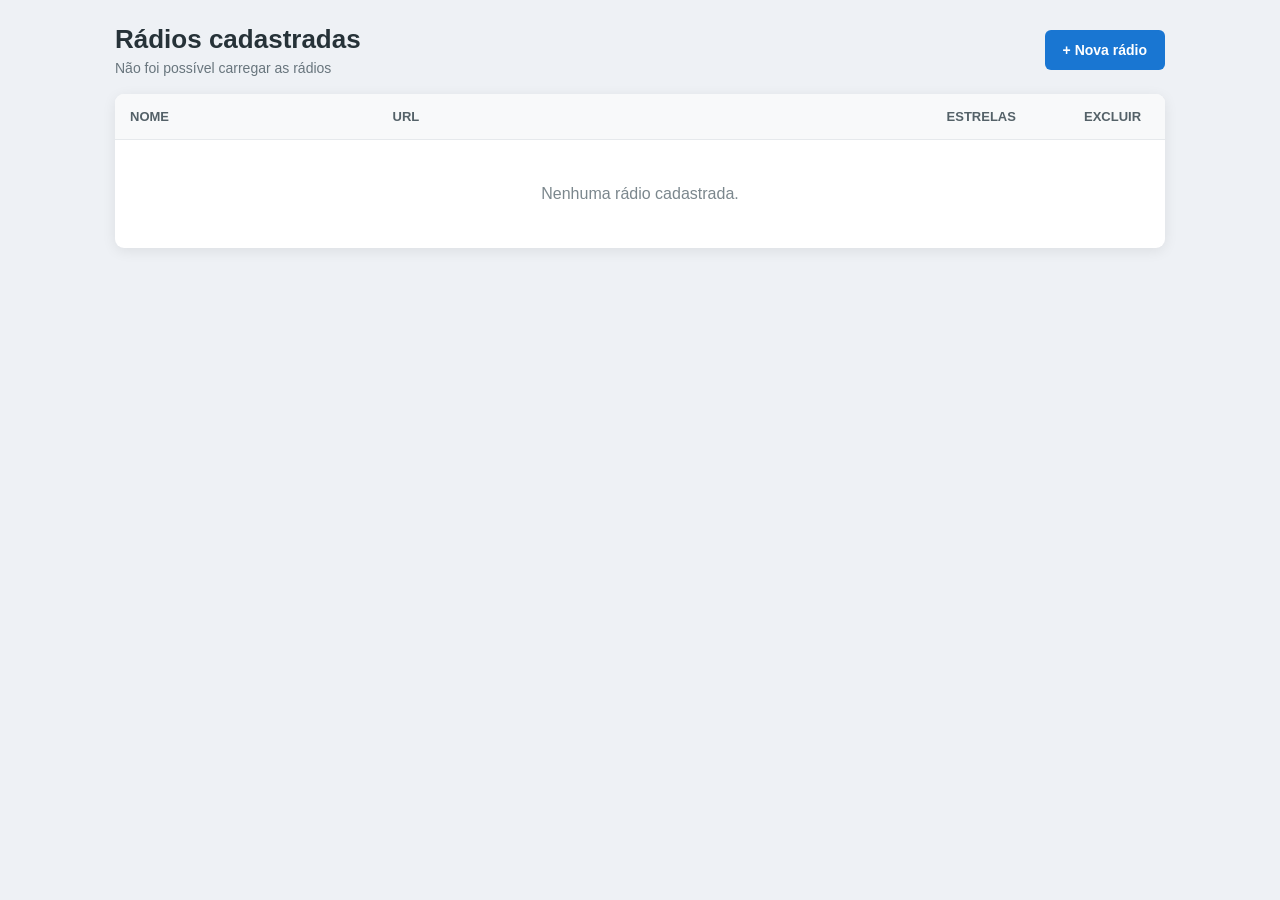
==== web/index.html @ 8df05f9e "Adicionado interface para configuração wi-fi, Adiconado servidor com interface web para cadatro e de" ====
<!DOCTYPE html>
<html lang="pt-BR">
<head>
    <meta charset="UTF-8">
    <meta name="viewport" content="width=device-width, initial-scale=1.0">

    <title>Rádio Web</title>

    <style>
        * {
            box-sizing: border-box;
        }

        body {
            margin: 0;
            padding: 24px;
            background: #eef1f5;
            color: #263238;
            font-family: Arial, sans-serif;
        }

        .container {
            width: 100%;
            max-width: 1050px;
            margin: 0 auto;
        }

        .cabecalho {
            display: flex;
            align-items: center;
            justify-content: space-between;
            gap: 16px;
            margin-bottom: 18px;
        }

        .cabecalho h1 {
            margin: 0;
            font-size: 26px;
        }

        .cabecalho p {
            margin: 5px 0 0;
            color: #68757d;
            font-size: 14px;
        }

        button {
            border: 0;
            border-radius: 6px;
            cursor: pointer;
            font-size: 14px;
        }

        .btn-nova {
            flex-shrink: 0;
            padding: 12px 18px;
            background: #1976d2;
            color: white;
            font-weight: bold;
        }

        .btn-nova:hover {
            background: #125ea9;
        }

        .painel {
            overflow: hidden;
            background: white;
            border-radius: 9px;
            box-shadow: 0 3px 14px rgba(0, 0, 0, 0.08);
        }

        .tabela-responsiva {
            overflow-x: auto;
        }

        table {
            width: 100%;
            border-collapse: collapse;
        }

        th,
        td {
            padding: 15px;
            border-bottom: 1px solid #e6e9ec;
            text-align: left;
            vertical-align: middle;
        }

        th {
            background: #f8f9fa;
            color: #546168;
            font-size: 13px;
            text-transform: uppercase;
        }

        th:nth-child(1) {
            width: 25%;
        }

        th:nth-child(2) {
            width: 50%;
        }

        th:nth-child(3) {
            width: 15%;
            text-align: center;
        }

        th:nth-child(4) {
            width: 10%;
            text-align: center;
        }

        td:nth-child(3),
        td:nth-child(4) {
            text-align: center;
        }

        tr:last-child td {
            border-bottom: 0;
        }

        .radio-nome {
            font-weight: bold;
        }

        .radio-url {
            display: block;
            max-width: 500px;
            overflow: hidden;
            color: #607d8b;
            text-overflow: ellipsis;
            white-space: nowrap;
        }

        .estrelas-tabela {
            color: #f5a623;
            font-size: 19px;
            white-space: nowrap;
        }

        .estrela-vazia {
            color: #d6dadd;
        }

        .btn-excluir {
            padding: 8px 12px;
            background: #ffebee;
            color: #c62828;
        }

        .btn-excluir:hover {
            background: #ffcdd2;
        }

        .lista-vazia {
            padding: 45px 20px;
            color: #7b878d;
            text-align: center;
        }

        .modal {
            position: fixed;
            inset: 0;
            z-index: 1000;
            display: none;
            align-items: center;
            justify-content: center;
            padding: 20px;
            background: rgba(20, 30, 35, 0.65);
        }

        .modal.aberto {
            display: flex;
        }

        .modal-conteudo {
            width: 100%;
            max-width: 500px;
            overflow: hidden;
            background: white;
            border-radius: 10px;
            box-shadow: 0 12px 35px rgba(0, 0, 0, 0.25);
        }

        .modal-cabecalho {
            display: flex;
            align-items: center;
            justify-content: space-between;
            padding: 19px 22px;
            border-bottom: 1px solid #e6e9ec;
        }

        .modal-cabecalho h2 {
            margin: 0;
            font-size: 21px;
        }

        .btn-fechar {
            padding: 4px 8px;
            background: transparent;
            color: #68757d;
            font-size: 26px;
            line-height: 1;
        }

        .modal-corpo {
            padding: 22px;
        }

        .campo {
            margin-bottom: 18px;
        }

        .campo label {
            display: block;
            margin-bottom: 7px;
            font-size: 14px;
            font-weight: bold;
        }

        .campo input {
            width: 100%;
            padding: 11px 12px;
            border: 1px solid #cfd6da;
            border-radius: 6px;
            outline: none;
            font-size: 15px;
        }

        .campo input:focus {
            border-color: #1976d2;
            box-shadow: 0 0 0 3px rgba(25, 118, 210, 0.12);
        }

        .seletor-estrelas {
            display: flex;
            gap: 5px;
        }

        .seletor-estrelas button {
            padding: 0;
            background: transparent;
            color: #d6dadd;
            font-size: 32px;
            line-height: 1;
        }

        .seletor-estrelas button.ativa {
            color: #f5a623;
        }

        .modal-rodape {
            display: flex;
            justify-content: flex-end;
            gap: 10px;
            padding: 16px 22px;
            background: #f8f9fa;
            border-top: 1px solid #e6e9ec;
        }

        .btn-cancelar,
        .btn-adicionar {
            padding: 10px 17px;
        }

        .btn-cancelar {
            background: #e4e8ea;
            color: #37474f;
        }

        .btn-adicionar {
            background: #1976d2;
            color: white;
            font-weight: bold;
        }

        .btn-adicionar:hover {
            background: #125ea9;
        }

        @media (max-width: 650px) {
            body {
                padding: 15px;
            }

            .cabecalho {
                align-items: stretch;
                flex-direction: column;
            }

            .btn-nova {
                width: 100%;
            }

            th,
            td {
                padding: 12px 10px;
            }

            .radio-url {
                max-width: 190px;
            }

            .texto-excluir {
                display: none;
            }

            .btn-excluir::after {
                content: "Excluir";
            }
        }
    </style>
</head>

<body>
    <main class="container">
        <header class="cabecalho">
            <div>
                <h1>Rádios cadastradas</h1>
                <p id="quantidadeRadios">Nenhuma rádio cadastrada</p>
            </div>

            <button type="button" class="btn-nova" id="btnNovaRadio">
                + Nova rádio
            </button>
        </header>

        <section class="painel">
            <div class="tabela-responsiva">
                <table>
                    <thead>
                        <tr>
                            <th>Nome</th>
                            <th>URL</th>
                            <th>Estrelas</th>
                            <th>Excluir</th>
                        </tr>
                    </thead>

                    <tbody id="corpoTabela"></tbody>
                </table>
            </div>

            <div class="lista-vazia" id="listaVazia">
                Nenhuma rádio cadastrada.
            </div>
        </section>
    </main>

    <div class="modal" id="modalRadio">
        <div class="modal-conteudo">
            <form id="formRadio">
                <div class="modal-cabecalho">
                    <h2>Nova rádio</h2>

                    <button
                        type="button"
                        class="btn-fechar"
                        id="btnFecharModal"
                        aria-label="Fechar"
                    >
                        &times;
                    </button>
                </div>

                <div class="modal-corpo">
                    <div class="campo">
                        <label for="nome">Nome</label>

                        <input
                            type="text"
                            id="nome"
                            maxlength="50"
                            required
                            autocomplete="off"
                        >
                    </div>

                    <div class="campo">
                        <label for="url">URL da transmissão</label>

                        <input
                            type="url"
                            id="url"
                            placeholder="https://..."
                            required
                            autocomplete="off"
                        >
                    </div>

                    <div class="campo">
                        <label>Avaliação</label>

                        <div class="seletor-estrelas" id="seletorEstrelas">
                            <button type="button" data-valor="1">★</button>
                            <button type="button" data-valor="2">★</button>
                            <button type="button" data-valor="3">★</button>
                            <button type="button" data-valor="4">★</button>
                            <button type="button" data-valor="5">★</button>
                        </div>
                    </div>
                </div>

                <div class="modal-rodape">
                    <button
                        type="button"
                        class="btn-cancelar"
                        id="btnCancelar"
                    >
                        Cancelar
                    </button>

                    <button type="submit" class="btn-adicionar">
                        Adicionar
                    </button>
                </div>
            </form>
        </div>
    </div>

   <script>
    const corpoTabela = document.getElementById("corpoTabela");
    const listaVazia = document.getElementById("listaVazia");
    const quantidadeRadios = document.getElementById("quantidadeRadios");

    const modalRadio = document.getElementById("modalRadio");
    const formRadio = document.getElementById("formRadio");
    const campoNome = document.getElementById("nome");
    const campoUrl = document.getElementById("url");

    const botoesEstrelas = document.querySelectorAll(
        "#seletorEstrelas button"
    );

    let estrelasSelecionadas = 3;
    let radios = [];

    function escaparHtml(texto) {
        const elemento = document.createElement("div");
        elemento.textContent = texto;

        return elemento.innerHTML;
    }

    function criarTextoEstrelas(quantidade) {
        let html = "";

        for (let i = 1; i <= 5; i++) {
            if (i <= quantidade) {
                html += "<span>★</span>";
            } else {
                html += '<span class="estrela-vazia">★</span>';
            }
        }

        return html;
    }

    function renderizarRadios() {
        corpoTabela.innerHTML = "";

        listaVazia.style.display =
            radios.length === 0 ? "block" : "none";

        if (radios.length === 1) {
            quantidadeRadios.textContent = "1 rádio cadastrada";
        } else if (radios.length > 1) {
            quantidadeRadios.textContent =
                radios.length + " rádios cadastradas";
        } else {
            quantidadeRadios.textContent =
                "Nenhuma rádio cadastrada";
        }

        radios.forEach(function (radio) {
            const linha = document.createElement("tr");

            linha.innerHTML = `
                <td>
                    <span class="radio-nome">
                        ${escaparHtml(radio.nome)}
                    </span>
                </td>

                <td>
                    <span
                        class="radio-url"
                        title="${escaparHtml(radio.url)}"
                    >
                        ${escaparHtml(radio.url)}
                    </span>
                </td>

                <td>
                    <span class="estrelas-tabela">
                        ${criarTextoEstrelas(radio.estrelas)}
                    </span>
                </td>

                <td>
                    <button
                        type="button"
                        class="btn-excluir"
                        data-id="${radio.id}"
                    >
                        <span class="texto-excluir">
                            Excluir
                        </span>
                    </button>
                </td>
            `;

            corpoTabela.appendChild(linha);
        });
    }

    async function carregarRadios() {
        quantidadeRadios.textContent = "Carregando rádios...";

        try {
            const resposta = await fetch("/api/radios");

            if (!resposta.ok) {
                throw new Error("Falha ao carregar as rádios");
            }

            radios = await resposta.json();

            if (!Array.isArray(radios)) {
                radios = [];
            }

            renderizarRadios();
        } catch (erro) {
            radios = [];
            renderizarRadios();

            quantidadeRadios.textContent =
                "Não foi possível carregar as rádios";

            alert(erro.message);
        }
    }

    function abrirModal() {
        formRadio.reset();

        estrelasSelecionadas = 3;
        atualizarSeletorEstrelas();

        modalRadio.classList.add("aberto");
        campoNome.focus();
    }

    function fecharModal() {
        modalRadio.classList.remove("aberto");
    }

    function atualizarSeletorEstrelas() {
        botoesEstrelas.forEach(function (botao) {
            const valor = Number(botao.dataset.valor);

            botao.classList.toggle(
                "ativa",
                valor <= estrelasSelecionadas
            );
        });
    }

    async function adicionarRadio(nome, url) {
        const resposta = await fetch("/api/radios", {
            method: "POST",

            headers: {
                "Content-Type": "application/json"
            },

            body: JSON.stringify({
                nome: nome,
                url: url,
                estrelas: estrelasSelecionadas
            })
        });

        if (!resposta.ok) {
            const dados = await resposta.json().catch(function () {
                return {};
            });

            throw new Error(
                dados.erro ||
                "Não foi possível adicionar a rádio"
            );
        }
    }

    async function excluirRadio(id) {
        const radio = radios.find(function (item) {
            return Number(item.id) === id;
        });

        if (!radio) {
            return;
        }

        const confirmado = confirm(
            'Excluir a rádio "' + radio.nome + '"?'
        );

        if (!confirmado) {
            return;
        }

        try {
            const resposta = await fetch(
                "/api/radios?id=" + id,
                {
                    method: "DELETE"
                }
            );

            if (!resposta.ok) {
                const dados = await resposta.json().catch(function () {
                    return {};
                });

                throw new Error(
                    dados.erro ||
                    "Não foi possível excluir a rádio"
                );
            }

            await carregarRadios();
        } catch (erro) {
            alert(erro.message);
        }
    }

    document
        .getElementById("btnNovaRadio")
        .addEventListener("click", abrirModal);

    document
        .getElementById("btnFecharModal")
        .addEventListener("click", fecharModal);

    document
        .getElementById("btnCancelar")
        .addEventListener("click", fecharModal);

    botoesEstrelas.forEach(function (botao) {
        botao.addEventListener("click", function () {
            estrelasSelecionadas = Number(
                botao.dataset.valor
            );

            atualizarSeletorEstrelas();
        });
    });

    formRadio.addEventListener(
        "submit",
        async function (evento) {
            evento.preventDefault();

            const nome = campoNome.value.trim();
            const url = campoUrl.value.trim();

            if (!nome || !url) {
                return;
            }

            const botaoAdicionar = formRadio.querySelector(
                ".btn-adicionar"
            );

            botaoAdicionar.disabled = true;
            botaoAdicionar.textContent = "Adicionando...";

            try {
                await adicionarRadio(nome, url);

                fecharModal();
                await carregarRadios();
            } catch (erro) {
                alert(erro.message);
            } finally {
                botaoAdicionar.disabled = false;
                botaoAdicionar.textContent = "Adicionar";
            }
        }
    );

    corpoTabela.addEventListener("click", function (evento) {
        const botao = evento.target.closest(".btn-excluir");

        if (!botao) {
            return;
        }

        excluirRadio(Number(botao.dataset.id));
    });

    modalRadio.addEventListener("click", function (evento) {
        if (evento.target === modalRadio) {
            fecharModal();
        }
    });

    document.addEventListener("keydown", function (evento) {
        if (evento.key === "Escape") {
            fecharModal();
        }
    });

    atualizarSeletorEstrelas();
    carregarRadios();
</script>
</body>
</html>
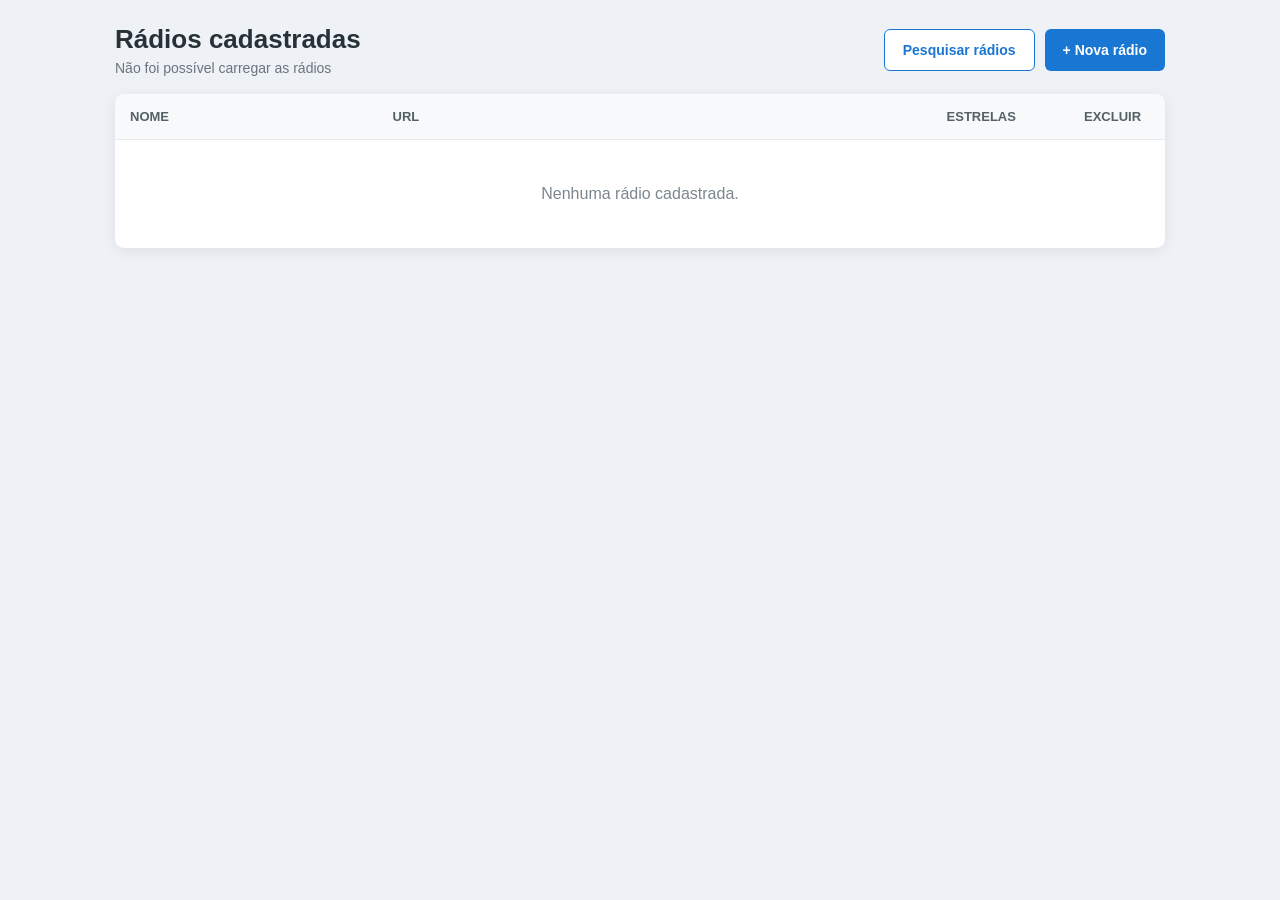
==== commit 82caa73e: "feat: consolida recursos do radio e remove experimentos - adiciona reproducao de arquivos do microSD" ====
--- a/web/index.html
+++ b/web/index.html
@@ -61,6 +61,24 @@
 
         .btn-nova:hover {
             background: #125ea9;
+        }
+
+        .acoes-cabecalho {
+            display: flex;
+            flex-shrink: 0;
+            gap: 10px;
+        }
+
+        .btn-pesquisar {
+            padding: 12px 18px;
+            background: white;
+            color: #1976d2;
+            border: 1px solid #1976d2;
+            font-weight: bold;
+        }
+
+        .btn-pesquisar:hover {
+            background: #eaf3fb;
         }
 
         .painel {
@@ -280,6 +298,188 @@
             background: #125ea9;
         }
 
+        .modal-pesquisa-conteudo {
+            display: flex;
+            width: 100%;
+            max-width: 900px;
+            max-height: calc(100vh - 40px);
+            flex-direction: column;
+        }
+
+        .filtros-pesquisa {
+            display: grid;
+            grid-template-columns: 1fr 1fr;
+            gap: 12px;
+            margin-bottom: 12px;
+        }
+
+        .campo-pesquisa label {
+            display: block;
+            margin-bottom: 6px;
+            color: #546168;
+            font-size: 13px;
+            font-weight: bold;
+        }
+
+        .campo-pesquisa input,
+        .campo-pesquisa select {
+            width: 100%;
+            min-width: 0;
+            padding: 11px 12px;
+            border: 1px solid #cfd6da;
+            border-radius: 6px;
+            background: white;
+            outline: none;
+            font-size: 15px;
+        }
+
+        .campo-pesquisa input:focus,
+        .campo-pesquisa select:focus {
+            border-color: #1976d2;
+            box-shadow: 0 0 0 3px rgba(25, 118, 210, 0.12);
+        }
+
+        .linha-pesquisa {
+            display: flex;
+            align-items: flex-end;
+            gap: 10px;
+        }
+
+        .linha-pesquisa .campo-pesquisa {
+            min-width: 0;
+            flex: 1;
+        }
+
+        .btn-buscar {
+            padding: 11px 20px;
+            background: #1976d2;
+            color: white;
+            font-weight: bold;
+        }
+
+        .dica-pesquisa {
+            margin: 10px 0 0;
+            color: #546168;
+            font-size: 12px;
+        }
+
+        .preview {
+            display: none;
+            align-items: center;
+            gap: 15px;
+            margin-top: 18px;
+            padding: 12px 14px;
+            background: #eef6fd;
+            border-radius: 7px;
+        }
+
+        .preview.ativo {
+            display: flex;
+        }
+
+        .preview-informacao {
+            min-width: 0;
+            flex: 1;
+        }
+
+        .preview-informacao strong,
+        .preview-informacao span {
+            display: block;
+            overflow: hidden;
+            text-overflow: ellipsis;
+            white-space: nowrap;
+        }
+
+        .preview-informacao span {
+            margin-top: 3px;
+            color: #607d8b;
+            font-size: 12px;
+        }
+
+        .preview audio {
+            width: 300px;
+            max-width: 100%;
+            height: 38px;
+        }
+
+        .resultados-pesquisa {
+            min-height: 150px;
+            max-height: 55vh;
+            overflow-y: auto;
+            padding: 0 22px 22px;
+        }
+
+        .mensagem-pesquisa {
+            padding: 38px 15px;
+            color: #7b878d;
+            text-align: center;
+        }
+
+        .resultado-radio {
+            display: flex;
+            align-items: center;
+            gap: 16px;
+            padding: 15px 0;
+            border-bottom: 1px solid #e6e9ec;
+        }
+
+        .resultado-radio:last-child {
+            border-bottom: 0;
+        }
+
+        .resultado-informacao {
+            min-width: 0;
+            flex: 1;
+        }
+
+        .resultado-nome {
+            display: block;
+            margin-bottom: 5px;
+            font-size: 16px;
+        }
+
+        .resultado-detalhes {
+            color: #68757d;
+            font-size: 13px;
+        }
+
+        .resultado-url {
+            display: block;
+            overflow: hidden;
+            margin-top: 5px;
+            color: #78909c;
+            font-size: 12px;
+            text-overflow: ellipsis;
+            white-space: nowrap;
+        }
+
+        .resultado-acoes {
+            display: flex;
+            flex-shrink: 0;
+            gap: 8px;
+        }
+
+        .btn-testar,
+        .btn-importar {
+            padding: 9px 13px;
+            font-weight: bold;
+        }
+
+        .btn-testar {
+            background: #e8f5e9;
+            color: #2e7d32;
+        }
+
+        .btn-testar.tocando {
+            background: #fff3e0;
+            color: #e65100;
+        }
+
+        .btn-importar {
+            background: #1976d2;
+            color: white;
+        }
+
         @media (max-width: 650px) {
             body {
                 padding: 15px;
@@ -290,7 +490,12 @@
                 flex-direction: column;
             }
 
-            .btn-nova {
+            .acoes-cabecalho {
+                flex-direction: column;
+            }
+
+            .btn-nova,
+            .btn-pesquisar {
                 width: 100%;
             }
 
@@ -309,6 +514,34 @@
 
             .btn-excluir::after {
                 content: "Excluir";
+            }
+
+            .filtros-pesquisa {
+                grid-template-columns: 1fr;
+            }
+
+            .linha-pesquisa,
+            .preview,
+            .resultado-radio {
+                align-items: stretch;
+                flex-direction: column;
+            }
+
+            .btn-buscar {
+                width: 100%;
+            }
+
+            .preview audio {
+                width: 100%;
+            }
+
+            .resultado-acoes {
+                width: 100%;
+            }
+
+            .btn-testar,
+            .btn-importar {
+                flex: 1;
             }
         }
     </style>
@@ -322,9 +555,19 @@
                 <p id="quantidadeRadios">Nenhuma rádio cadastrada</p>
             </div>
 
-            <button type="button" class="btn-nova" id="btnNovaRadio">
-                + Nova rádio
-            </button>
+            <div class="acoes-cabecalho">
+                <button
+                    type="button"
+                    class="btn-pesquisar"
+                    id="btnPesquisarRadio"
+                >
+                    Pesquisar rádios
+                </button>
+
+                <button type="button" class="btn-nova" id="btnNovaRadio">
+                    + Nova rádio
+                </button>
+            </div>
         </header>
 
         <section class="painel">
@@ -420,6 +663,113 @@
         </div>
     </div>
 
+    <div class="modal" id="modalPesquisa">
+        <div class="modal-conteudo modal-pesquisa-conteudo">
+            <div class="modal-cabecalho">
+                <h2>Pesquisar rádios</h2>
+
+                <button
+                    type="button"
+                    class="btn-fechar"
+                    id="btnFecharPesquisa"
+                    aria-label="Fechar"
+                >
+                    &times;
+                </button>
+            </div>
+
+            <div class="modal-corpo">
+                <form class="pesquisa-form" id="formPesquisa">
+                    <div class="filtros-pesquisa">
+                        <div class="campo-pesquisa">
+                            <label for="paisPesquisa">País</label>
+
+                            <select id="paisPesquisa">
+                                <option value="">Todos os países</option>
+                                <option value="BR" selected>Brasil</option>
+                                <option value="AR">Argentina</option>
+                                <option value="AU">Austrália</option>
+                                <option value="CA">Canadá</option>
+                                <option value="CL">Chile</option>
+                                <option value="CO">Colômbia</option>
+                                <option value="DE">Alemanha</option>
+                                <option value="ES">Espanha</option>
+                                <option value="FR">França</option>
+                                <option value="GB">Reino Unido</option>
+                                <option value="IT">Itália</option>
+                                <option value="JP">Japão</option>
+                                <option value="MX">México</option>
+                                <option value="NZ">New Zealand</option>
+                                <option value="NL">Países Baixos</option>
+                                <option value="PT">Portugal</option>
+                                <option value="US">Estados Unidos</option>
+                                <option value="UY">Uruguai</option>
+                            </select>
+                        </div>
+
+                        <div class="campo-pesquisa">
+                            <label for="generoPesquisa">Gênero</label>
+
+                            <select id="generoPesquisa">
+                                <option value="">Todos os gêneros</option>
+                                <option value="rock">Rock</option>
+                                <option value="pop">Pop</option>
+                                <option value="jazz">Jazz</option>
+                                <option value="blues">Blues</option>
+                                <option value="electronic">Eletrônica</option>
+                                <option value="classical">Clássica</option>
+                                <option value="country">Country</option>
+                                <option value="mpb">MPB</option>
+                                <option value="sertanejo">Sertanejo</option>
+                                <option value="gospel">Gospel</option>
+                                <option value="news">Notícias</option>
+                                <option value="sports">Esportes</option>
+                            </select>
+                        </div>
+                    </div>
+
+                    <div class="linha-pesquisa">
+                        <div class="campo-pesquisa">
+                            <label for="termoPesquisa">
+                                Nome da rádio (opcional)
+                            </label>
+
+                            <input
+                                type="search"
+                                id="termoPesquisa"
+                                placeholder="Ex.: Antena 1, Alpha FM..."
+                                autocomplete="off"
+                            >
+                        </div>
+
+                        <button type="submit" class="btn-buscar">
+                            Buscar
+                        </button>
+                    </div>
+                </form>
+
+                <p class="dica-pesquisa">
+                    Você pode combinar país, gênero e nome.
+                </p>
+
+                <div class="preview" id="areaPreview">
+                    <div class="preview-informacao">
+                        <strong id="nomePreview"></strong>
+                        <span id="statusPreview">Carregando transmissão...</span>
+                    </div>
+
+                    <audio id="playerPreview" controls></audio>
+                </div>
+            </div>
+
+            <div class="resultados-pesquisa" id="resultadosPesquisa">
+                <div class="mensagem-pesquisa">
+                    Digite o nome de uma rádio para pesquisar.
+                </div>
+            </div>
+        </div>
+    </div>
+
    <script>
     const corpoTabela = document.getElementById("corpoTabela");
     const listaVazia = document.getElementById("listaVazia");
@@ -430,12 +780,27 @@
     const campoNome = document.getElementById("nome");
     const campoUrl = document.getElementById("url");
 
+    const modalPesquisa = document.getElementById("modalPesquisa");
+    const formPesquisa = document.getElementById("formPesquisa");
+    const termoPesquisa = document.getElementById("termoPesquisa");
+    const paisPesquisa = document.getElementById("paisPesquisa");
+    const generoPesquisa = document.getElementById("generoPesquisa");
+    const resultadosPesquisa = document.getElementById(
+        "resultadosPesquisa"
+    );
+    const areaPreview = document.getElementById("areaPreview");
+    const nomePreview = document.getElementById("nomePreview");
+    const statusPreview = document.getElementById("statusPreview");
+    const playerPreview = document.getElementById("playerPreview");
+
     const botoesEstrelas = document.querySelectorAll(
         "#seletorEstrelas button"
     );
 
     let estrelasSelecionadas = 3;
     let radios = [];
+    let radiosEncontradas = [];
+    let indicePreview = -1;
 
     function escaparHtml(texto) {
         const elemento = document.createElement("div");
@@ -544,11 +909,14 @@
         }
     }
 
-    function abrirModal() {
+    function abrirModal(nome, url) {
         formRadio.reset();
 
         estrelasSelecionadas = 3;
         atualizarSeletorEstrelas();
+
+        campoNome.value = nome || "";
+        campoUrl.value = url || "";
 
         modalRadio.classList.add("aberto");
         campoNome.focus();
@@ -567,6 +935,258 @@
                 valor <= estrelasSelecionadas
             );
         });
+    }
+
+    function abrirPesquisa() {
+        modalPesquisa.classList.add("aberto");
+        termoPesquisa.focus();
+    }
+
+    function pararPreview() {
+        playerPreview.pause();
+        playerPreview.removeAttribute("src");
+        playerPreview.load();
+
+        areaPreview.classList.remove("ativo");
+        indicePreview = -1;
+
+        resultadosPesquisa
+            .querySelectorAll(".btn-testar")
+            .forEach(function (botao) {
+                botao.classList.remove("tocando");
+                botao.textContent = "Testar";
+            });
+    }
+
+    function fecharPesquisa() {
+        pararPreview();
+        modalPesquisa.classList.remove("aberto");
+    }
+
+    function obterUrlRadio(radio) {
+        return radio.url_resolved || radio.url || "";
+    }
+
+    function criarDetalhesRadio(radio) {
+        const detalhes = [];
+
+        if (radio.state) {
+            detalhes.push(radio.state);
+        } else if (radio.country) {
+            detalhes.push(radio.country);
+        }
+
+        if (radio.codec) {
+            detalhes.push(radio.codec);
+        }
+
+        if (Number(radio.bitrate) > 0) {
+            detalhes.push(radio.bitrate + " kbps");
+        }
+
+        detalhes.push((Number(radio.votes) || 0) + " votos");
+
+        return detalhes.join(" · ");
+    }
+
+    function renderizarResultadosPesquisa() {
+        if (radiosEncontradas.length === 0) {
+            resultadosPesquisa.innerHTML = `
+                <div class="mensagem-pesquisa">
+                    Nenhuma rádio encontrada.
+                </div>
+            `;
+
+            return;
+        }
+
+        resultadosPesquisa.innerHTML =
+            radiosEncontradas.map(function (radio, indice) {
+                const url = obterUrlRadio(radio);
+
+                return `
+                    <div class="resultado-radio">
+                        <div class="resultado-informacao">
+                            <strong class="resultado-nome">
+                                ${escaparHtml(radio.name || "Sem nome")}
+                            </strong>
+
+                            <span class="resultado-detalhes">
+                                ${escaparHtml(criarDetalhesRadio(radio))}
+                            </span>
+
+                            <span
+                                class="resultado-url"
+                                title="${escaparHtml(url)}"
+                            >
+                                ${escaparHtml(url)}
+                            </span>
+                        </div>
+
+                        <div class="resultado-acoes">
+                            <button
+                                type="button"
+                                class="btn-testar"
+                                data-indice="${indice}"
+                            >
+                                Testar
+                            </button>
+
+                            <button
+                                type="button"
+                                class="btn-importar"
+                                data-indice="${indice}"
+                            >
+                                Adicionar
+                            </button>
+                        </div>
+                    </div>
+                `;
+            }).join("");
+    }
+
+    async function pesquisarRadios() {
+        const termo = termoPesquisa.value.trim();
+        const pais = paisPesquisa.value;
+        const genero = generoPesquisa.value;
+
+        pararPreview();
+
+        resultadosPesquisa.innerHTML = `
+            <div class="mensagem-pesquisa">
+                Pesquisando...
+            </div>
+        `;
+
+        const parametros = new URLSearchParams({
+            hidebroken: "true",
+            order: "votes",
+            reverse: "true",
+            limit: "30"
+        });
+
+        if (termo) {
+            parametros.set("name", termo);
+        }
+
+        if (pais) {
+            parametros.set("countrycode", pais);
+        }
+
+        if (genero) {
+            parametros.set("tag", genero);
+        }
+
+        const servidores = [
+            "https://de1.api.radio-browser.info",
+            "https://at1.api.radio-browser.info",
+            "https://nl1.api.radio-browser.info"
+        ];
+
+        let ultimoErro = null;
+
+        for (const servidor of servidores) {
+            try {
+                const resposta = await fetch(
+                    servidor +
+                    "/json/stations/search?" +
+                    parametros.toString()
+                );
+
+                if (!resposta.ok) {
+                    throw new Error("Servidor indisponível");
+                }
+
+                const dados = await resposta.json();
+
+                radiosEncontradas = Array.isArray(dados)
+                    ? dados.filter(function (radio) {
+                        return Boolean(obterUrlRadio(radio));
+                    })
+                    : [];
+
+                renderizarResultadosPesquisa();
+
+                return;
+            } catch (erro) {
+                ultimoErro = erro;
+            }
+        }
+
+        radiosEncontradas = [];
+        resultadosPesquisa.innerHTML = `
+            <div class="mensagem-pesquisa">
+                Não foi possível consultar o Radio Browser.
+                Verifique a internet e tente novamente.
+            </div>
+        `;
+
+        console.error(ultimoErro);
+    }
+
+    function testarRadio(indice) {
+        const radio = radiosEncontradas[indice];
+
+        if (!radio) {
+            return;
+        }
+
+        if (indicePreview === indice && !playerPreview.paused) {
+            playerPreview.pause();
+
+            const botaoAtual = resultadosPesquisa.querySelector(
+                '.btn-testar[data-indice="' + indice + '"]'
+            );
+
+            if (botaoAtual) {
+                botaoAtual.classList.remove("tocando");
+                botaoAtual.textContent = "Testar";
+            }
+
+            return;
+        }
+
+        pararPreview();
+
+        indicePreview = indice;
+        nomePreview.textContent = radio.name || "Sem nome";
+        statusPreview.textContent = "Carregando transmissão...";
+        areaPreview.classList.add("ativo");
+
+        const botao = resultadosPesquisa.querySelector(
+            '.btn-testar[data-indice="' + indice + '"]'
+        );
+
+        if (botao) {
+            botao.classList.add("tocando");
+            botao.textContent = "Parar";
+        }
+
+        playerPreview.src = obterUrlRadio(radio);
+
+        playerPreview.play().catch(function () {
+            statusPreview.textContent =
+                "O navegador não conseguiu reproduzir esta transmissão.";
+
+            if (botao) {
+                botao.classList.remove("tocando");
+                botao.textContent = "Testar";
+            }
+        });
+    }
+
+    function prepararRadioParaAdicionar(indice) {
+        const radio = radiosEncontradas[indice];
+
+        if (!radio) {
+            return;
+        }
+
+        const nome = (radio.name || "").trim().slice(0, 50);
+        const url = obterUrlRadio(radio);
+
+        fecharPesquisa();
+        abrirModal(nome, url);
     }
 
     async function adicionarRadio(nome, url) {
@@ -640,7 +1260,13 @@
 
     document
         .getElementById("btnNovaRadio")
-        .addEventListener("click", abrirModal);
+        .addEventListener("click", function () {
+            abrirModal();
+        });
+
+    document
+        .getElementById("btnPesquisarRadio")
+        .addEventListener("click", abrirPesquisa);
 
     document
         .getElementById("btnFecharModal")
@@ -649,6 +1275,45 @@
     document
         .getElementById("btnCancelar")
         .addEventListener("click", fecharModal);
+
+    document
+        .getElementById("btnFecharPesquisa")
+        .addEventListener("click", fecharPesquisa);
+
+    formPesquisa.addEventListener("submit", function (evento) {
+        evento.preventDefault();
+        pesquisarRadios();
+    });
+
+    resultadosPesquisa.addEventListener("click", function (evento) {
+        const botaoTestar = evento.target.closest(".btn-testar");
+
+        if (botaoTestar) {
+            testarRadio(Number(botaoTestar.dataset.indice));
+            return;
+        }
+
+        const botaoImportar = evento.target.closest(".btn-importar");
+
+        if (botaoImportar) {
+            prepararRadioParaAdicionar(
+                Number(botaoImportar.dataset.indice)
+            );
+        }
+    });
+
+    playerPreview.addEventListener("playing", function () {
+        statusPreview.textContent = "Reproduzindo prévia";
+    });
+
+    playerPreview.addEventListener("waiting", function () {
+        statusPreview.textContent = "Carregando transmissão...";
+    });
+
+    playerPreview.addEventListener("error", function () {
+        statusPreview.textContent =
+            "Esta transmissão não pôde ser reproduzida no navegador.";
+    });
 
     botoesEstrelas.forEach(function (botao) {
         botao.addEventListener("click", function () {
@@ -709,9 +1374,16 @@
         }
     });
 
+    modalPesquisa.addEventListener("click", function (evento) {
+        if (evento.target === modalPesquisa) {
+            fecharPesquisa();
+        }
+    });
+
     document.addEventListener("keydown", function (evento) {
         if (evento.key === "Escape") {
             fecharModal();
+            fecharPesquisa();
         }
     });
 
@@ -719,4 +1391,4 @@
     carregarRadios();
 </script>
 </body>
-</html>+</html>
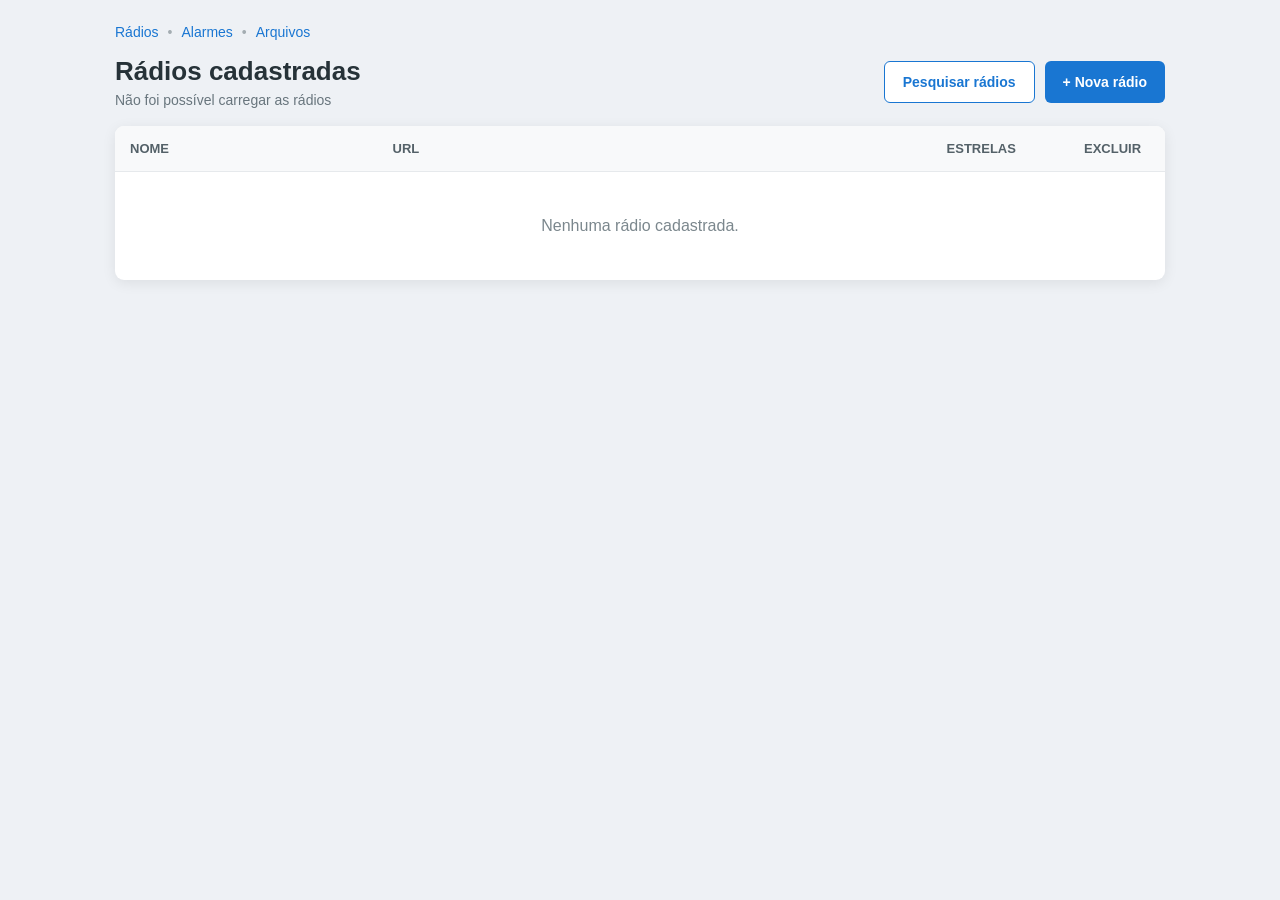
==== commit 322e5c0a: "feat: adiciona agendamento e interface de alarmes" ====
--- a/web/index.html
+++ b/web/index.html
@@ -23,6 +23,24 @@
             width: 100%;
             max-width: 1050px;
             margin: 0 auto;
+        }
+
+        .navegacao {
+            display: flex;
+            gap: 9px;
+            margin-bottom: 16px;
+        }
+
+        .navegacao a {
+            color: #1976d2;
+            font-size: 14px;
+            text-decoration: none;
+        }
+
+        .navegacao a + a::before {
+            margin-right: 9px;
+            color: #a4adb2;
+            content: "•";
         }
 
         .cabecalho {
@@ -549,6 +567,12 @@
 
 <body>
     <main class="container">
+        <nav class="navegacao">
+            <a href="/">Rádios</a>
+            <a href="/alarmes">Alarmes</a>
+            <a href="/upload">Arquivos</a>
+        </nav>
+
         <header class="cabecalho">
             <div>
                 <h1>Rádios cadastradas</h1>
